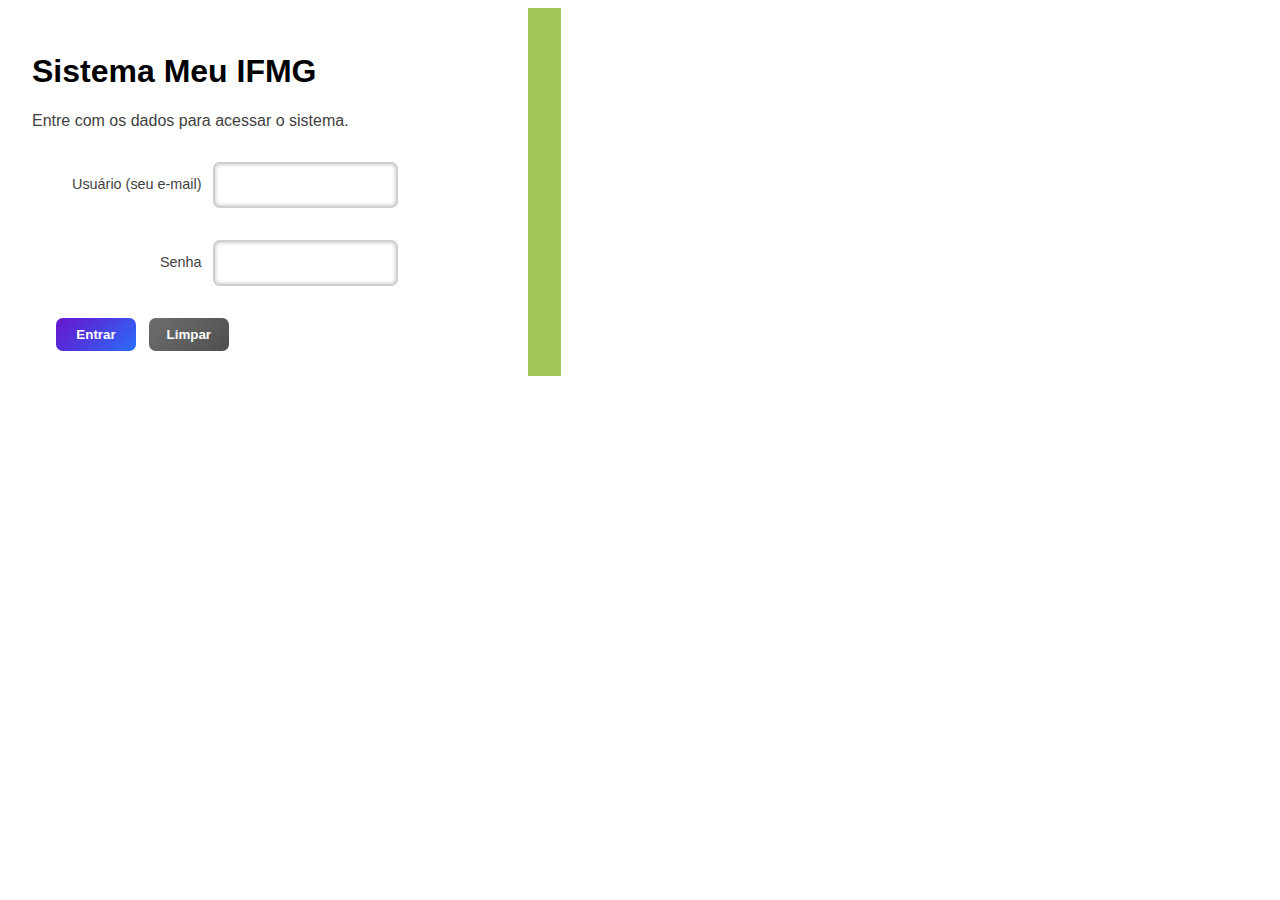
==== e1/index.html @ 8da93061 "finished 1 i guess" ====
<!DOCTYPE html>
<html>
    <head>
        <title>Exercicio 1 -  WEB1</title>
        <link rel="stylesheet" href="style.css">
    </head>
    <div class="content">
        <h1>Sistema Meu IFMG</h1>
        <p>Entre com os dados para acessar o sistema.</p>
        <div class="field">
            <form>
                
                <div class="field" id="name">
                    <label for="field">Usuário (seu e-mail)</label>
                    <input type="text" id="textfield" name = "fieldName"></br>
                </div>
                <div class="field" id="password">
                    <label for="fieldPass">Senha</label>
                    <input type="text" id="textfield" name = "fieldPass"></br>
                </div>
                <div class="bttn">
                    <input type="submit" id ="enviar" value="Entrar">
                    <input type="submit" id ="limpar" value="Limpar">
                </div>
            </form>
        </div>
    </div>
</html>
---- e1/style.css ----
.content{
    min-width: 25em;
    max-width: 30em;
    min-height: 20em;
    max-height: 25em;
    border-right: solid 2.1em #A0C655;
    padding: 1.5em 1em 1.5em 1.5em;
}

h1{
    font-family: Arial, Helvetica, sans-serif;
}

p{
    font-family: Arial, Helvetica, sans-serif;
    color: #3f3f3f;
    font-size: 1em;
}

label{
    font-family: Arial, Helvetica, sans-serif;
    color: #3f3f3f;
    margin-right: 0.5em;
    font-size: 0.9em;
}

form{
    /*padding-top: 1em;*/
    padding-left: 0.5em;
}

.field{
    margin-top: 2em;
    margin-left: 1em;
}

#password{
    margin-bottom: 2em;
    margin-left: 6.5em;
}

#textfield{
    border-radius: 0.5em;
    border-color: rgb(207, 207, 207);
    border-style: solid;
    height: 3em;
    box-shadow: inset 0 0 4px #b9b9b9;
    
}

#textfield:focus{
    outline-color: #1E8AFF !important;
    outline-offset: 0.1em;
    outline-style: initial;
    border-color: #1E8AFF;
    box-shadow: 0 0 5px #1E8AFF;
}

.bttn{
    max-width: 10.8em;
    display: flex;
    justify-content: space-between;
}

#enviar{
    border-radius: 0.5em;
    border: none;
    height: 2.5em;
    width: 6em;
    background-image: linear-gradient(135deg, #6715CD 0%, #4E39DE 45%, #296FF9 100%);
    font-weight:600;
    color: white;
}

#limpar{
    border-radius: 0.5em;
    border: none;
    height: 2.5em;
    width: 6em;
    background-image: linear-gradient(135deg, #6C6C6C 0%, #616161 45%, #4E4E4E 100%);
    font-weight:600;
    color: white;
}
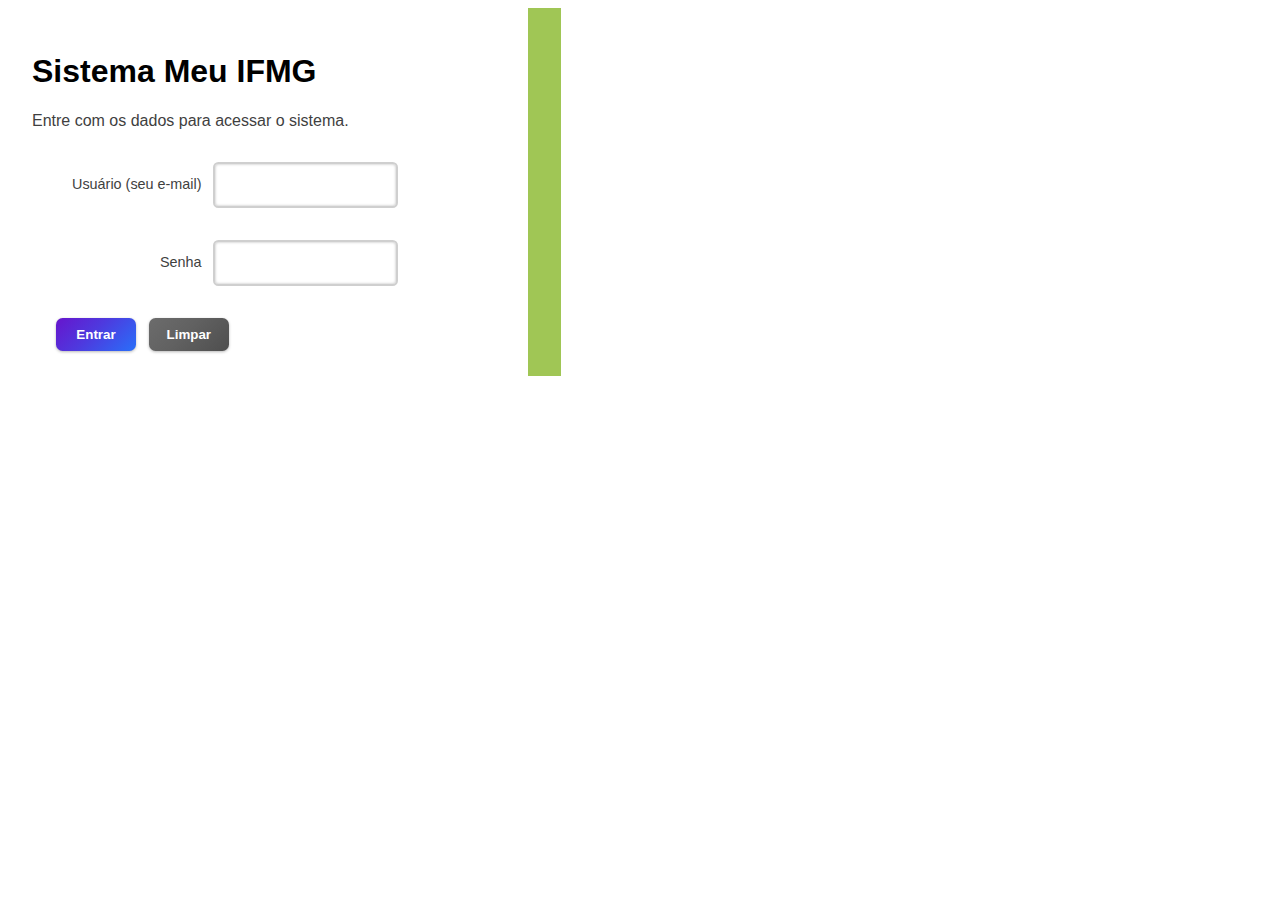
==== commit 7b3cf6d3: "fixed 1, finished 2" ====
--- a/e1/index.html
+++ b/e1/index.html
@@ -4,25 +4,27 @@
         <title>Exercicio 1 -  WEB1</title>
         <link rel="stylesheet" href="style.css">
     </head>
-    <div class="content">
-        <h1>Sistema Meu IFMG</h1>
-        <p>Entre com os dados para acessar o sistema.</p>
-        <div class="field">
-            <form>
-                
-                <div class="field" id="name">
-                    <label for="field">Usuário (seu e-mail)</label>
-                    <input type="text" id="textfield" name = "fieldName"></br>
-                </div>
-                <div class="field" id="password">
-                    <label for="fieldPass">Senha</label>
-                    <input type="text" id="textfield" name = "fieldPass"></br>
-                </div>
-                <div class="bttn">
-                    <input type="submit" id ="enviar" value="Entrar">
-                    <input type="submit" id ="limpar" value="Limpar">
-                </div>
-            </form>
+    <body>
+        <div class="content">
+            <h1>Sistema Meu IFMG</h1>
+            <p>Entre com os dados para acessar o sistema.</p>
+            <div class="field">
+                <form>
+                    
+                    <div class="field" id="name">
+                        <label for="field">Usuário (seu e-mail)</label>
+                        <input type="text" id="textfield" name = "fieldName"></br>
+                    </div>
+                    <div class="field" id="password">
+                        <label for="fieldPass">Senha</label>
+                        <input type="text" id="textfield" name = "fieldPass"></br>
+                    </div>
+                    <div class="bttn">
+                        <input type="submit" id ="enviar" value="Entrar">
+                        <input type="reset" id ="limpar" value="Limpar">
+                    </div>
+                </form>
+            </div>
         </div>
-    </div>
+    </body>
 </html>--- a/e1/style.css
+++ b/e1/style.css
@@ -40,11 +40,11 @@
 }
 
 #textfield{
-    border-radius: 0.5em;
+    border-radius: 0.4em;
     border-color: rgb(207, 207, 207);
     border-style: solid;
     height: 3em;
-    box-shadow: inset 0 0 4px #b9b9b9;
+    box-shadow: inset 0 0 3px #b9b9b9;
     
 }
 
@@ -70,6 +70,7 @@
     background-image: linear-gradient(135deg, #6715CD 0%, #4E39DE 45%, #296FF9 100%);
     font-weight:600;
     color: white;
+    box-shadow: 0 1px 3px #b9b9b9;
 }
 
 #limpar{
@@ -80,4 +81,5 @@
     background-image: linear-gradient(135deg, #6C6C6C 0%, #616161 45%, #4E4E4E 100%);
     font-weight:600;
     color: white;
+    box-shadow: 0 1px 3px #b9b9b9;
 }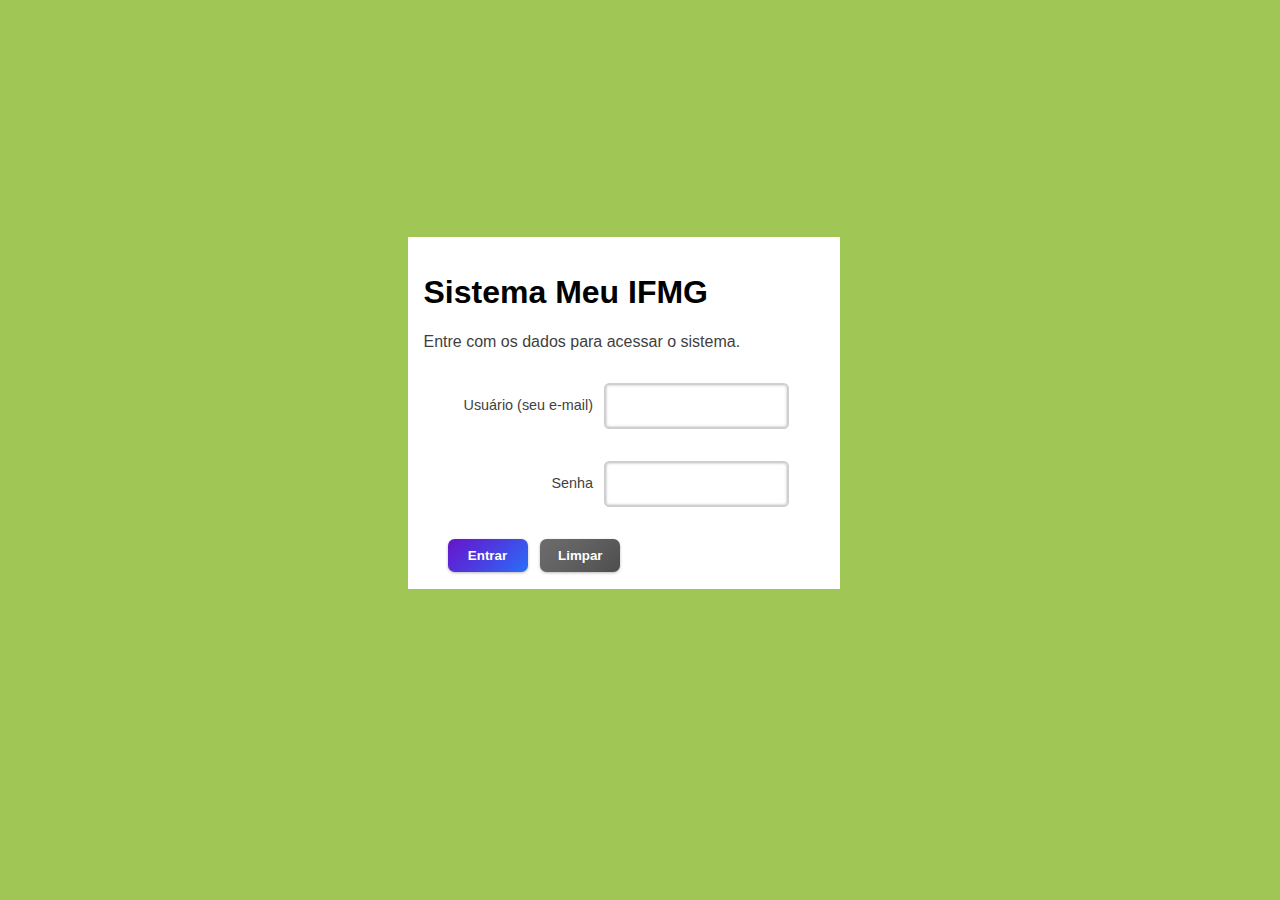
==== commit 92975bc1: "ACABOU" ====
--- a/e1/index.html
+++ b/e1/index.html
@@ -5,26 +5,28 @@
         <link rel="stylesheet" href="style.css">
     </head>
     <body>
-        <div class="content">
-            <h1>Sistema Meu IFMG</h1>
-            <p>Entre com os dados para acessar o sistema.</p>
-            <div class="field">
-                <form>
-                    
-                    <div class="field" id="name">
-                        <label for="field">Usuário (seu e-mail)</label>
-                        <input type="text" id="textfield" name = "fieldName"></br>
-                    </div>
-                    <div class="field" id="password">
-                        <label for="fieldPass">Senha</label>
-                        <input type="text" id="textfield" name = "fieldPass"></br>
-                    </div>
-                    <div class="bttn">
-                        <input type="submit" id ="enviar" value="Entrar">
-                        <input type="reset" id ="limpar" value="Limpar">
-                    </div>
-                </form>
+        <main>
+            <div class="content">
+                <h1>Sistema Meu IFMG</h1>
+                <p>Entre com os dados para acessar o sistema.</p>
+                <div class="field">
+                    <form>
+                        
+                        <div class="field" id="name">
+                            <label for="field">Usuário (seu e-mail)</label>
+                            <input type="text" id="textfield" name = "fieldName"></br>
+                        </div>
+                        <div class="field" id="password">
+                            <label for="fieldPass">Senha</label>
+                            <input type="text" id="textfield" name = "fieldPass"></br>
+                        </div>
+                        <div class="bttn">
+                            <input type="submit" id ="enviar" value="Entrar">
+                            <input type="reset" id ="limpar" value="Limpar">
+                        </div>
+                    </form>
+                </div>
             </div>
-        </div>
+        </main>
     </body>
 </html>--- a/e1/style.css
+++ b/e1/style.css
@@ -1,10 +1,19 @@
+body{
+    display: flex;
+    justify-content: center;
+    align-items: center;
+    height: 90vh;
+    background-color: #A0C655;
+}
+
 .content{
+    background-color: white;
     min-width: 25em;
     max-width: 30em;
     min-height: 20em;
     max-height: 25em;
     border-right: solid 2.1em #A0C655;
-    padding: 1.5em 1em 1.5em 1.5em;
+    padding: 1em 1em 1em 1em;
 }
 
 h1{
@@ -25,7 +34,6 @@
 }
 
 form{
-    /*padding-top: 1em;*/
     padding-left: 0.5em;
 }
 
